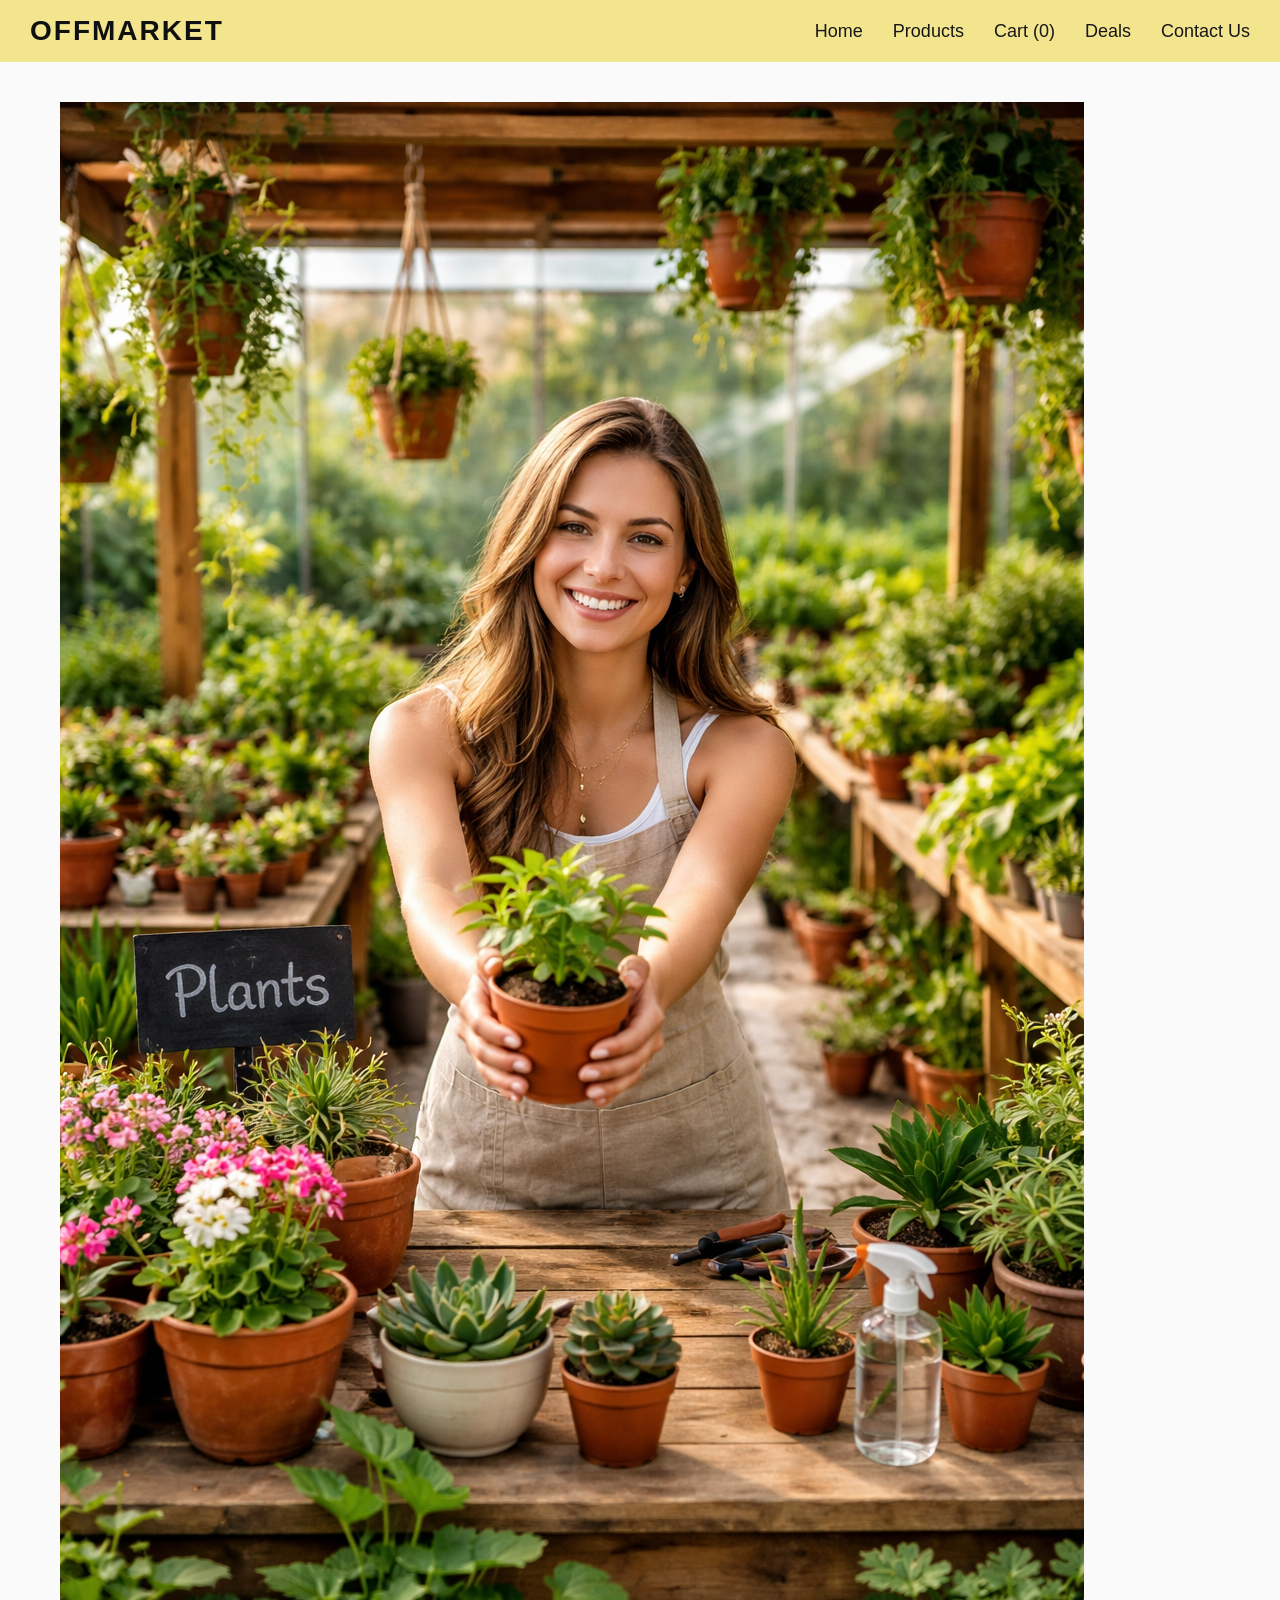
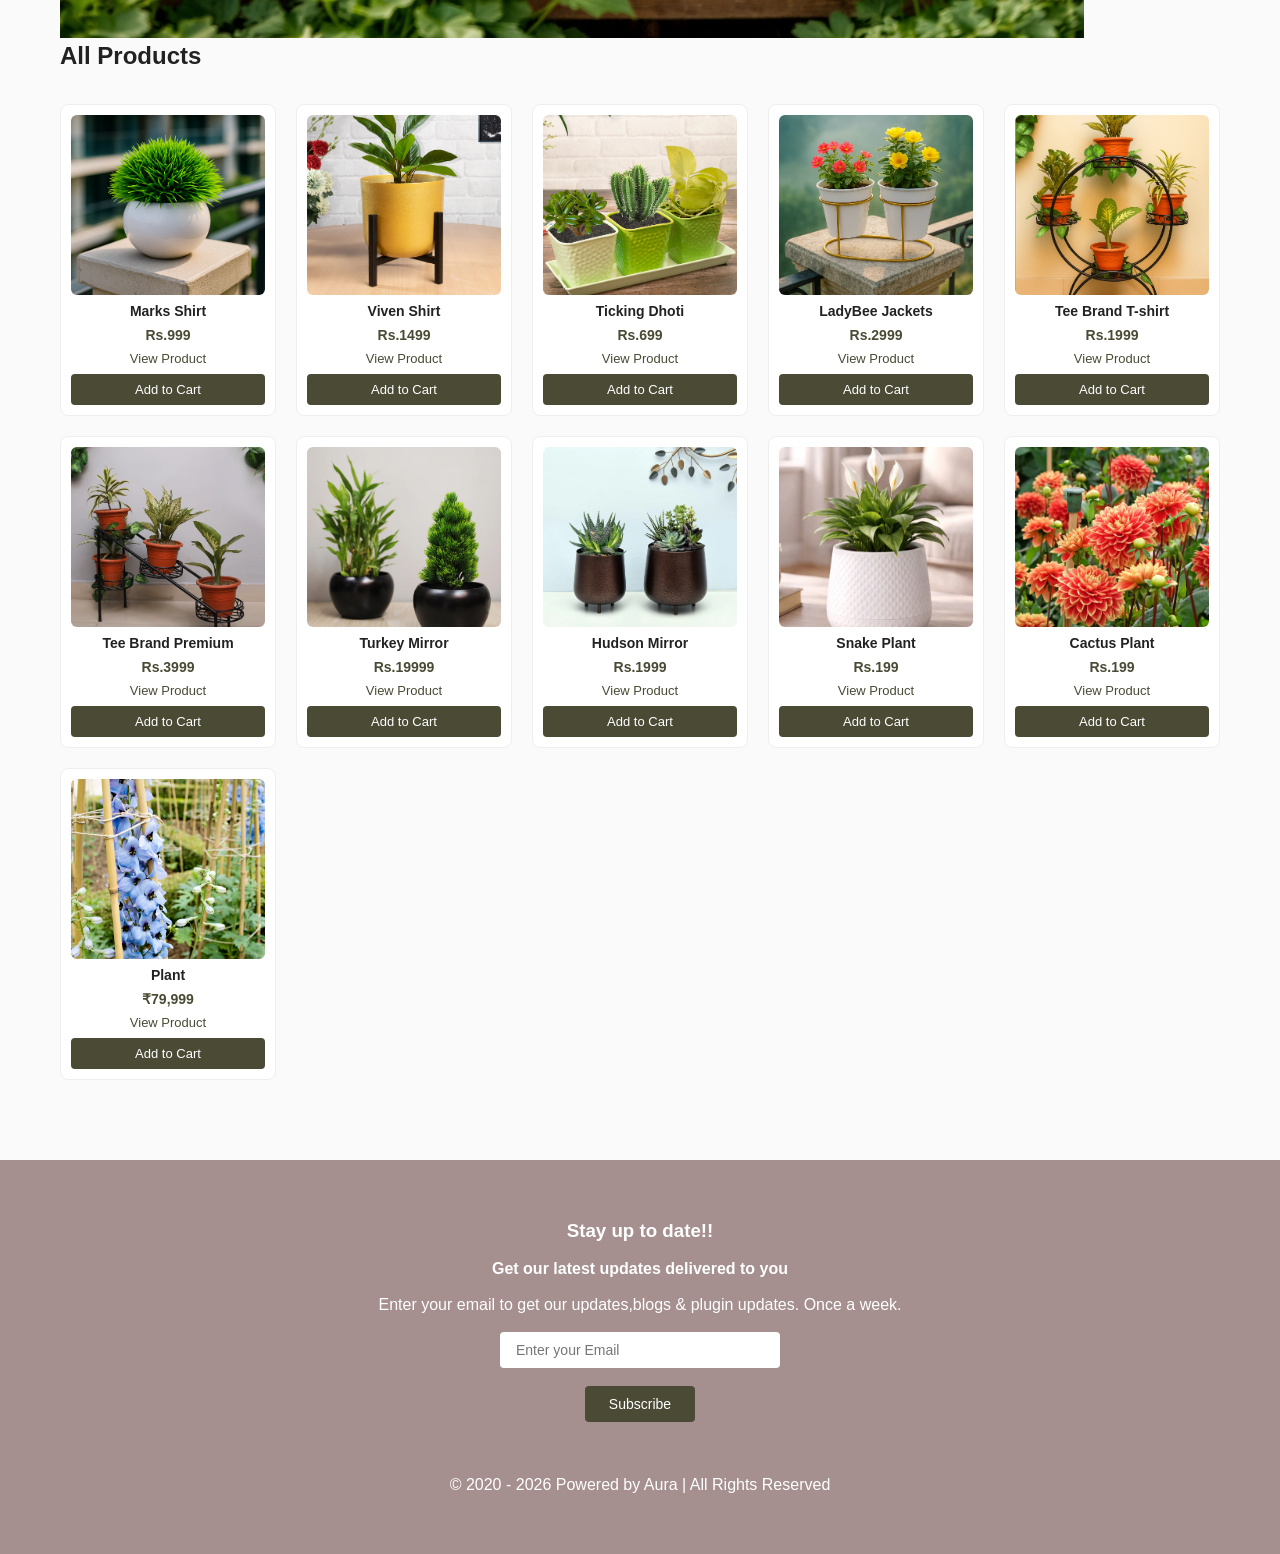
==== Products.html @ dd051c2c "Add files via upload All files uploaded. Index,Product,view-product,cart,deals,contact.html ; style" ====
<!DOCTYPE html>
<html>
<head>
<title>Products - Offmarket</title>
<meta charset="utf-8">
<meta name="viewport" content="width=device-width, initial-scale=1">
<link rel="stylesheet" href="style.css">
</head>

<body>

<header>
    <h1>OFFMARKET</h1>
    <nav>
        <a href="index.html">Home</a>
        <a href="products.html">Products</a>
        <!-- <a href="Shp_cart.html"> Cart </a> --> <a href="Shp_cart.html">Cart <span id="cart-count">(0)</span></a>
        <a href="Deals.html">Deals</a>
        <a href="contact.html">Contact Us</a>
    </nav>
</header>

<main class="latest-products">
    <!-- Image of the items available on the website -->
    <section class="Main-image">
        <img src="Image/Product_page.png" alt="Product Image">
        <!-- <p>Off-Market gets all your Items fast & fresh!!</p>  I NEED THIS IN THE CENTER-->
    </section>
    
    <h2>All Products</h2>

    <div class="product-grid">

        <!-- 1 -->
        <div class="product-card">
            <img src="Image/Products/1.webp">
            <h4>Marks Shirt</h4>
            <p class="price">Rs.999</p>
            <a href="view-product.html?name=Marks Shirt&price=999&img=Image/Products/1.webp">View Product</a>
            <button onclick="addToCart('Marks Shirt','Rs.999')">Add to Cart</button>
        </div>

        <!-- 2 -->
        <div class="product-card">
            <img src="Image/Products/2.webp">
            <h4>Viven Shirt</h4>
            <p class="price">Rs.1499</p>
            <a href="view-product.html?name=Viven Shirt&price=1499&img=Image/Products/2.webp">View Product</a>
            <button onclick="addToCart('Viven Shirt','Rs.1499')">Add to Cart</button>
        </div>

        <!-- 3 -->
        <div class="product-card">
            <img src="Image/Products/3.webp">
            <h4>Ticking Dhoti</h4>
            <p class="price">Rs.699</p>
            <a href="view-product.html?name=Ticking Dhoti&price=699&img=Image/Products/3.webp">View Product</a>
            <button onclick="addToCart('Ticking Dhoti','Rs.699')">Add to Cart</button>
        </div>

        <!-- 4 -->
        <div class="product-card">
            <img src="Image/Products/4.webp">
            <h4>LadyBee Jackets</h4>
            <p class="price">Rs.2999</p>
            <a href="view-product.html?name=LadyBee Jackets&price=2999&img=Image/Products/4.webp">View Product</a>
            <button onclick="addToCart('LadyBee Jackets','Rs.2999')">Add to Cart</button>
        </div>

        <!-- 5 -->
        <div class="product-card">
            <img src="Image/Products/5.webp">
            <h4>Tee Brand T-shirt</h4>
            <p class="price">Rs.1999</p>
            <a href="view-product.html?name=Tee Brand T-shirt&price=1999&img=Image/Products/5.webp">View Product</a>
            <button onclick="addToCart('Tee Brand T-shirt','Rs.1999')">Add to Cart</button>
        </div>

        <!-- 6 -->
        <div class="product-card">
            <img src="Image/Products/6.webp">
            <h4>Tee Brand Premium</h4>
            <p class="price">Rs.3999</p>
            <a href="view-product.html?name=Tee Brand Premium&price=3999&img=Image/Products/6.webp">View Product</a>
            <button onclick="addToCart('Tee Brand Premium','Rs.3999')">Add to Cart</button>
        </div>

        <!-- 7 -->
        <div class="product-card">
            <img src="Image/Products/7.webp">
            <h4>Turkey Mirror</h4>
            <p class="price">Rs.19999</p>
            <a href="view-product.html?name=Turkey Mirror&price=19999&img=Image/Products/7.webp">View Product</a>
            <button onclick="addToCart('Turkey Mirror','Rs.19999')">Add to Cart</button>
        </div>

        <!-- 8 -->
        <div class="product-card">
            <img src="Image/Products/8.webp">
            <h4>Hudson Mirror</h4>
            <p class="price">Rs.1999</p>
            <a href="view-product.html?name=Hudson Mirror&price=1999&img=Image/Products/8.webp">View Product</a>
            <button onclick="addToCart('Hudson Mirror','Rs.1999')">Add to Cart</button>
        </div>

        <!-- 9 -->
        <div class="product-card">
            <img src="Image/Products/9.webp">
            <h4>Snake Plant</h4>
            <p class="price">Rs.199</p>
            <a href="view-product.html?name=Snake Plant&price=199&img=Image/Products/9.webp">View Product</a>
            <button onclick="addToCart('Snake Plant','Rs.199')">Add to Cart</button>
        </div>

        <!-- 10 -->
        <div class="product-card">
            <img src="Image/Products/10.webp">
            <h4>Cactus Plant</h4>
            <p class="price">Rs.199</p>
            <a href="view-product.html?name=Cactus Plant&price=199&img=Image/Products/10.webp">View Product</a>
            <button onclick="addToCart('Cactus Plant','Rs.199')">Add to Cart</button>
        </div>

        <!-- 11 -->
        <div class="product-card">
            <img src="Image/Products/11.webp">
            <h4>Plant</h4>
            <p class="price">₹79,999</p>
            <a href="view-product.html?name=Plant&price=79999&img=Image/Products/11.webp">View Product</a>
            <button onclick="addToCart('Plant','₹79,999')">Add to Cart</button>
        </div>

    </div>
</main>

<footer>
<h3>Stay up to date!!</h3> 
<h4> Get our latest updates delivered to you </h4>
<p> Enter your email to get our updates,blogs & plugin updates. Once a week. </p>
<input type="email" id="email" name="email" placeholder="Enter your Email">
<button onclick="subscribeEmail()">Subscribe</button><br>
<p>&copy; 2020 - 2026 Powered by Aura | All Rights Reserved</p>
</footer>

<!-- YOUR EXISTING JS -->
<script src="script.js"></script>

</body>
</html>
---- style.css ----
/* ============================================================
   OFFMARKET - MASTER STYLESHEET
   Sections:
   1. Global / Reset
   2. Header & Navigation
   3. Footer
   4. Home Page
   5. Products Page
   6. View Product Page
   7. Cart Page
   8. Contact Page
   9. Deals Page
============================================================ */


/* ============================================================
   1. GLOBAL / RESET
   Applied to every page - base styles
============================================================ */

/* Removes default margin and padding from all elements
   and makes sizing consistent */
* {
    margin: 0;
    padding: 0;
    box-sizing: border-box;   /* padding doesn't add to width */
}

/* Base font and background for entire site */
body {
    font-family: Arial, sans-serif;
    background: #fafafa;
    color: #222;
}


/* ============================================================
   2. HEADER & NAVIGATION
   Same header used on all pages
============================================================ */

/* Header bar - logo on left, nav on right */
header {
    display: flex;
    justify-content: space-between;
    align-items: center;
    padding: 15px 30px;
    background: #f2e58e;
    color: rgb(17, 16, 16);
    position: sticky;     /* stays at top when you scroll */
    top: 0;
    z-index: 100;         /* stays above other content */
}

/* Brand name / logo text */
header h1 {
    font-size: 28px;
    font-weight: bold;
    letter-spacing: 2px;
    margin: 0;
}

/* Navigation links container */
nav {
    display: flex;
    gap: 30px;
}

/* Individual navigation links */
nav a {
    text-decoration: none;
    color: rgb(24, 23, 23);
    font-size: 18px;
}

/* Navigation link hover effect */
nav a:hover {
    color: #4a4a35;
    font-weight: bold;
}


/* ============================================================
   3. FOOTER
   Same footer used on all pages
============================================================ */

footer {
    display: flex;
    flex-direction: column;
    align-items: center;
    justify-content: center;
    padding: 60px;
    background: #a58f8f;
    color: white;
    gap: 18px;
    text-align: center;
}

/* Email input inside footer */
footer input[type="email"] {
    padding: 10px 16px;
    border: none;
    border-radius: 4px;
    font-size: 14px;
    width: 280px;
}

/* Subscribe button inside footer */
footer button {
    padding: 10px 24px;
    background: #4a4a35;
    color: white;
    border: none;
    border-radius: 4px;
    font-size: 14px;
    cursor: pointer;
}

footer button:hover {
    background: #333;
}


/* ============================================================
   4. HOME PAGE
   index.html styles
============================================================ */

/* --- Hero / Banner Image Section --- */

/* The section wrapping the main banner image */
.main-image {
    position: relative;   /* needed so banner text can be positioned on top */
}

/* Banner image - full width */
.main-image img {
    width: 100%;
    height: 500px;
    object-fit: cover;    /* fills space without stretching */
    display: block;
}

/* Text overlaid on top of banner image */
.banner-text {
    position: absolute;   /* positioned relative to .main-image */
    top: 50%;
    left: 50%;
    transform: translate(-50%, -50%);  /* perfectly centers the text */
    color: white;
    font-size: 32px;
    font-weight: bold;
    text-align: center;
    text-shadow: 2px 2px 6px rgba(0,0,0,0.5);  /* shadow for readability */
}

/* --- Featured / Latest Products Section --- */

/* Section heading */
.latest-products {
    padding: 40px 60px;
}

.latest-products h2 {
    font-size: 24px;
    margin-bottom: 24px;
}

/* --- Product Grid - 5 columns --- */
/* Used on home page AND view product page */

.product-grid {
    display: grid;
    grid-template-columns: repeat(5, 1fr);  /* 5 equal columns */
    gap: 20px;
    padding: 10px 0;
    margin-bottom: 30px;
}

/* --- Product Card --- */
/* Individual product box used on home page and view product page */

.product-card {
    background: white;
    border: 1px solid #eee;
    border-radius: 8px;
    padding: 10px;
    text-align: center;
    display: flex;
    flex-direction: column;   /* stacks image, name, price, buttons */
    gap: 8px;
}

/* Product image inside card */
.product-card img {
    width: 100%;
    height: 180px;
    object-fit: cover;
    border-radius: 6px;
    display: block;
    cursor: pointer;
}

/* Product name */
.product-card h4 {
    font-size: 14px;
    cursor: pointer;
}

.product-card h4:hover {
    color: #4a4a35;
    text-decoration: underline;
}

/* Product price */
.product-card .price {
    font-size: 14px;
    font-weight: bold;
    color: #4a4a35;
}

/* View product link */
.product-card a {
    text-decoration: none;
    color: #4a4a35;
    font-size: 13px;
}

.product-card a:hover {
    text-decoration: underline;
}

/* Add to cart button on product card */
.product-card button {
    padding: 8px;
    background: #4a4a35;
    color: white;
    border: none;
    border-radius: 4px;
    cursor: pointer;
    font-size: 13px;
}

.product-card button:hover {
    background: #333;
}

/* Qty controls inside product card */
.product-card .qty-controls {
    display: flex;
    align-items: center;
    justify-content: center;
    gap: 10px;
}

.product-card .qty-controls button {
    width: 26px;
    height: 26px;
    background: white;
    border: 1px solid #ccc;
    font-size: 16px;
    cursor: pointer;
    border-radius: 4px;
    padding: 0;
    color: #333;
}

.product-card .qty-controls span {
    font-size: 14px;
    min-width: 20px;
    text-align: center;
}


/* ============================================================
   5. PRODUCTS PAGE
   products.html styles
============================================================ */

/* Outer layout - sidebar + main content side by side */
.products-page {
    display: flex;
    min-height: 80vh;
}

/* --- Left Sidebar - Category List --- */

.category-sidebar {
    width: 200px;
    min-width: 200px;         /* never shrinks */
    border-right: 1px solid #eee;
    padding: 30px 20px;
    position: sticky;         /* stays in place while main scrolls */
    top: 60px;                /* accounts for sticky header height */
    height: fit-content;
}

/* Sidebar heading */
.category-sidebar h3 {
    font-size: 13px;
    letter-spacing: 2px;
    text-transform: uppercase;
    color: #888;
    margin-bottom: 20px;
}

/* Remove default bullet points from list */
.category-sidebar ul {
    list-style: none;
}

/* Each category item */
.category-sidebar ul li {
    margin-bottom: 14px;
}

/* Category link */
.category-sidebar ul li a {
    text-decoration: none;
    color: #333;
    font-size: 15px;
}

.category-sidebar ul li a:hover {
    color: #4a4a35;
    font-weight: bold;
}

/* --- Right Main Area - Product Sections --- */

.products-main {
    flex: 1;
    padding: 30px 40px;
}

/* Each category section */
.products-main section {
    margin-bottom: 50px;
}

/* Category heading e.g. "Clothing", "Decor" */
.products-main h2 {
    font-size: 22px;
    margin-bottom: 20px;
    padding-bottom: 8px;
    border-bottom: 2px solid #eee;
}

/* Subcategory cards grid - Men, Women, Kids etc */
.subcategory-grid {
    display: grid;
    grid-template-columns: repeat(4, 1fr);
    gap: 20px;
}

/* Each subcategory card - image + label */
.subcategory-card {
    text-decoration: none;
    color: #333;
    text-align: center;
}

/* Subcategory image */
.subcategory-card img {
    width: 100%;
    height: 160px;
    object-fit: cover;
    border-radius: 8px;
    transition: transform 0.2s;   /* smooth animation on hover */
}

/* Zoom effect on hover */
.subcategory-card img:hover {
    transform: scale(1.05);
}

/* Subcategory label below image */
.subcategory-card p {
    margin-top: 8px;
    font-size: 15px;
    font-weight: bold;
}


/* ============================================================
   6. VIEW PRODUCT PAGE
   view-product.html styles
============================================================ */

/* --- Product List View --- */

/* Outer padding and centering */
#product-list-view {
    padding: 30px 60px;
    max-width: 1200px;
    margin: 0 auto;
}

/* Back button and page heading */
.view-header {
    margin-bottom: 24px;
}

/* Back arrow link */
.back-link {
    text-decoration: none;
    color: #4a4a35;
    font-size: 14px;
    display: inline-block;
    margin-bottom: 10px;
}

.back-link:hover {
    text-decoration: underline;
}

/* Page title e.g. "Men Clothing" */
#category-title {
    font-size: 26px;
    margin-top: 8px;
}

/* Subtype heading e.g. "Shirts", "Pants" */
.subtype-heading {
    font-size: 18px;
    font-weight: bold;
    margin: 30px 0 14px 0;
    padding-bottom: 6px;
    border-bottom: 1px solid #eee;
    color: #333;
}

/* --- Single Product Detail View --- */

/* Outer padding */
#single-product-view {
    padding: 30px 60px;
    max-width: 1200px;
    margin: 0 auto;
}

/* Image left, details right */
.single-product-container {
    display: flex;
    gap: 60px;
    align-items: flex-start;
    margin-top: 20px;
}

/* Left column - image */
.single-product-image {
    flex: 1;
}

.single-product-image img {
    width: 100%;
    border-radius: 8px;
}

/* Right column - product info */
.single-product-details {
    flex: 1;
    display: flex;
    flex-direction: column;
    gap: 16px;
}

.single-product-details h2 {
    font-size: 28px;
}

/* Price on detail page */
.single-product-details .price {
    font-size: 24px;
    font-weight: bold;
    color: #4a4a35;
}

/* Description text */
.single-product-details p {
    font-size: 15px;
    color: #555;
    line-height: 1.6;   /* increases space between lines for readability */
}

/* Quantity selector - minus, number, plus */
.quantity-selector {
    display: flex;
    align-items: center;
    gap: 12px;
}

.quantity-selector label {
    font-size: 15px;
    font-weight: bold;
}

.quantity-selector button {
    width: 32px;
    height: 32px;
    border: 1px solid #ccc;
    background: white;
    font-size: 18px;
    cursor: pointer;
    border-radius: 4px;
}

.quantity-selector span {
    font-size: 16px;
    min-width: 28px;
    text-align: center;
}

/* Add to cart button on detail page */
.add-cart-btn {
    padding: 14px 30px;
    background: #4a4a35;
    color: white;
    border: none;
    font-size: 16px;
    cursor: pointer;
    border-radius: 4px;
    letter-spacing: 1px;
    width: fit-content;
}

.add-cart-btn:hover {
    background: #333;
}


/* ============================================================
   7. CART PAGE
   cart.html styles
============================================================ */

/* Outer container */
.cart-page {
    padding: 40px 60px;
    max-width: 1200px;
    margin: 0 auto;
}

.cart-page h2 {
    font-size: 28px;
    margin-bottom: 30px;
}

/* Cart item count in heading */
.cart-count {
    color: #888;
    font-size: 22px;
}

/* --- Cart Table --- */

/* Full width table */
.cart-table {
    width: 100%;
    border-collapse: collapse;   /* removes gaps between cells */
    margin-bottom: 30px;
}

/* Table header row */
.cart-table thead tr {
    border-bottom: 2px solid #333;
}

/* Header cells */
.cart-table th {
    text-align: left;
    padding: 12px 16px;
    font-size: 15px;
    font-weight: bold;
    text-transform: uppercase;
    letter-spacing: 1px;
}

/* Table body rows */
.cart-table tbody tr {
    border-bottom: 1px solid #eee;
}

/* Table data cells */
.cart-table td {
    padding: 16px;
    font-size: 15px;
    vertical-align: middle;   /* centers content vertically */
}

/* Product name cell */
.product-cell {
    display: flex;
    align-items: center;
    gap: 16px;
}

/* Product image in cart row */
.product-cell img {
    width: 80px;
    height: 80px;
    object-fit: cover;
    border-radius: 6px;
}

.product-cell h4 {
    font-size: 15px;
}

/* Qty controls inside cart table */
.qty-controls {
    display: flex;
    align-items: center;
    gap: 10px;
}

.qty-controls button {
    width: 28px;
    height: 28px;
    border: 1px solid #ccc;
    background: white;
    font-size: 16px;
    cursor: pointer;
    border-radius: 4px;
}

.qty-controls span {
    font-size: 15px;
    min-width: 24px;
    text-align: center;
}

/* Remove item button */
.remove-btn {
    background: none;
    border: none;
    color: #e74c3c;
    font-size: 18px;
    cursor: pointer;
    margin-left: 10px;
}

/* Empty cart message */
.empty-cart {
    text-align: center;
    padding: 40px;
    color: #888;
}

.empty-cart a {
    color: #4a4a35;
    text-decoration: underline;
}

/* --- Order Summary Box --- */

/* Sits at bottom right */
.cart-summary {
    width: 380px;
    margin-left: auto;        /* pushes to right */
    background: #f9f9f9;
    padding: 30px;
    border-radius: 8px;
}

.cart-summary h3 {
    margin-bottom: 24px;
    font-size: 20px;
}

/* Each row - label left, value right */
.summary-row {
    display: flex;
    justify-content: space-between;
    padding: 10px 0;
    font-size: 15px;
    border-bottom: 1px solid #eee;
}

/* Grand total row - bold and larger */
.summary-row.grand {
    font-size: 18px;
    font-weight: bold;
    border-bottom: none;
    margin-top: 6px;
}

/* Divider line */
hr {
    border: none;
    border-top: 1px solid #ddd;
    margin: 16px 0;
}

/* Coupon input + apply button side by side */
.coupon-row {
    display: flex;
    gap: 10px;
    margin: 20px 0;
}

.coupon-row input {
    flex: 1;
    padding: 10px;
    border: 1px solid #ccc;
    border-radius: 4px;
    font-size: 14px;
}

.coupon-row button {
    padding: 10px 18px;
    background: #4a4a35;
    color: white;
    border: none;
    border-radius: 4px;
    cursor: pointer;
    font-size: 14px;
}

/* Checkout button */
.checkout-btn {
    width: 100%;
    padding: 14px;
    background: #4a4a35;
    color: white;
    border: none;
    font-size: 16px;
    letter-spacing: 2px;
    cursor: pointer;
    border-radius: 4px;
    margin-top: 10px;
}

.checkout-btn:hover {
    background: #333;
}


/* ============================================================
   8. CONTACT PAGE
   contact.html styles
============================================================ */

/* Outer layout - two columns side by side */
.contact-container {
    display: flex;
    flex-direction: row;
    gap: 80px;
    padding: 80px 60px;
    max-width: 1100px;
    margin: 0 auto;
}

/* --- Left Column - Contact Info --- */

.contact-info {
    flex: 1;
    display: flex;
    flex-direction: column;
    gap: 30px;
}

/* Small uppercase label - "CONTACT US" */
.contact-label {
    font-size: 12px;
    letter-spacing: 3px;
    text-transform: uppercase;
    color: #888;
}

/* Big heading */
.contact-info h2 {
    font-size: 42px;
}

/* Each info block - icon + text side by side */
.info-item {
    display: flex;
    align-items: flex-start;
    gap: 16px;
}

/* Icon */
.icon {
    font-size: 22px;
    margin-top: 2px;
}

/* Label inside info item e.g. "CONTACT", "LOCATION" */
.info-item h4 {
    margin: 0 0 4px 0;
    font-size: 13px;
    letter-spacing: 2px;
}

/* Text inside info item */
.info-item p {
    font-size: 14px;
    color: #555;
}

/* --- Right Column - Contact Form --- */

.contact-form {
    flex: 1;
    display: flex;
    flex-direction: column;
    gap: 16px;
    justify-content: center;
}

/* Each input group */
.form-group {
    display: flex;
    flex-direction: column;
    gap: 6px;
}

/* Input and textarea - underline style */
.form-group input,
.form-group textarea {
    width: 100%;
    border: none;
    border-bottom: 1px solid #aaa;
    padding: 10px 0;
    font-size: 14px;
    outline: none;
    background: transparent;
}

/* Send button */
.contact-form button {
    padding: 16px;
    background: #4a4a35;
    color: white;
    border: none;
    font-size: 14px;
    letter-spacing: 3px;
    cursor: pointer;
    width: 100%;
    border-radius: 4px;
}

.contact-form button:hover {
    background: #333;
}


/* ============================================================
   9. DEALS PAGE
   deals.html styles
============================================================ */

/* Outer container */
.deals-page {
    padding: 40px 60px;
    max-width: 1200px;
    margin: 0 auto;
}

.deals-page h2 {
    font-size: 28px;
    margin-bottom: 30px;
}

/* Main deals banner */
.deals-banner {
    background: #4a4a35;
    color: white;
    padding: 40px;
    border-radius: 8px;
    text-align: center;
    margin-bottom: 40px;
}

.deals-banner h3 {
    font-size: 32px;
    margin-bottom: 10px;
}

.deals-banner p {
    font-size: 16px;
    margin-bottom: 20px;
    opacity: 0.9;
}

/* Coupon code display */
.deals-banner .coupon-code {
    display: inline-block;
    background: #f2e58e;
    color: #333;
    padding: 10px 24px;
    border-radius: 4px;
    font-size: 20px;
    font-weight: bold;
    letter-spacing: 4px;
}

/* Individual deal cards grid */
.deals-grid {
    display: grid;
    grid-template-columns: repeat(3, 1fr);
    gap: 24px;
}

/* Each deal card */
.deal-card {
    background: white;
    border: 1px solid #eee;
    border-radius: 8px;
    padding: 24px;
    text-align: center;
}

.deal-card h4 {
    font-size: 18px;
    margin-bottom: 10px;
}

.deal-card p {
    color: #555;
    font-size: 14px;
    margin-bottom: 16px;
}

/* Discount badge */
.discount-badge {
    display: inline-block;
    background: #e74c3c;
    color: white;
    padding: 6px 14px;
    border-radius: 20px;
    font-size: 14px;
    font-weight: bold;
}

#toast {
    position: fixed;
    bottom: 30px;
    right: 30px;
    background: #4a4a35;
    color: white;
    padding: 14px 20px;
    border-radius: 6px;
    font-size: 14px;
    opacity: 0;
    transform: translateY(20px);
    transition: all 0.3s ease;
    z-index: 999;
}
#toast.show {
    opacity: 1;
    transform: translateY(0);
}
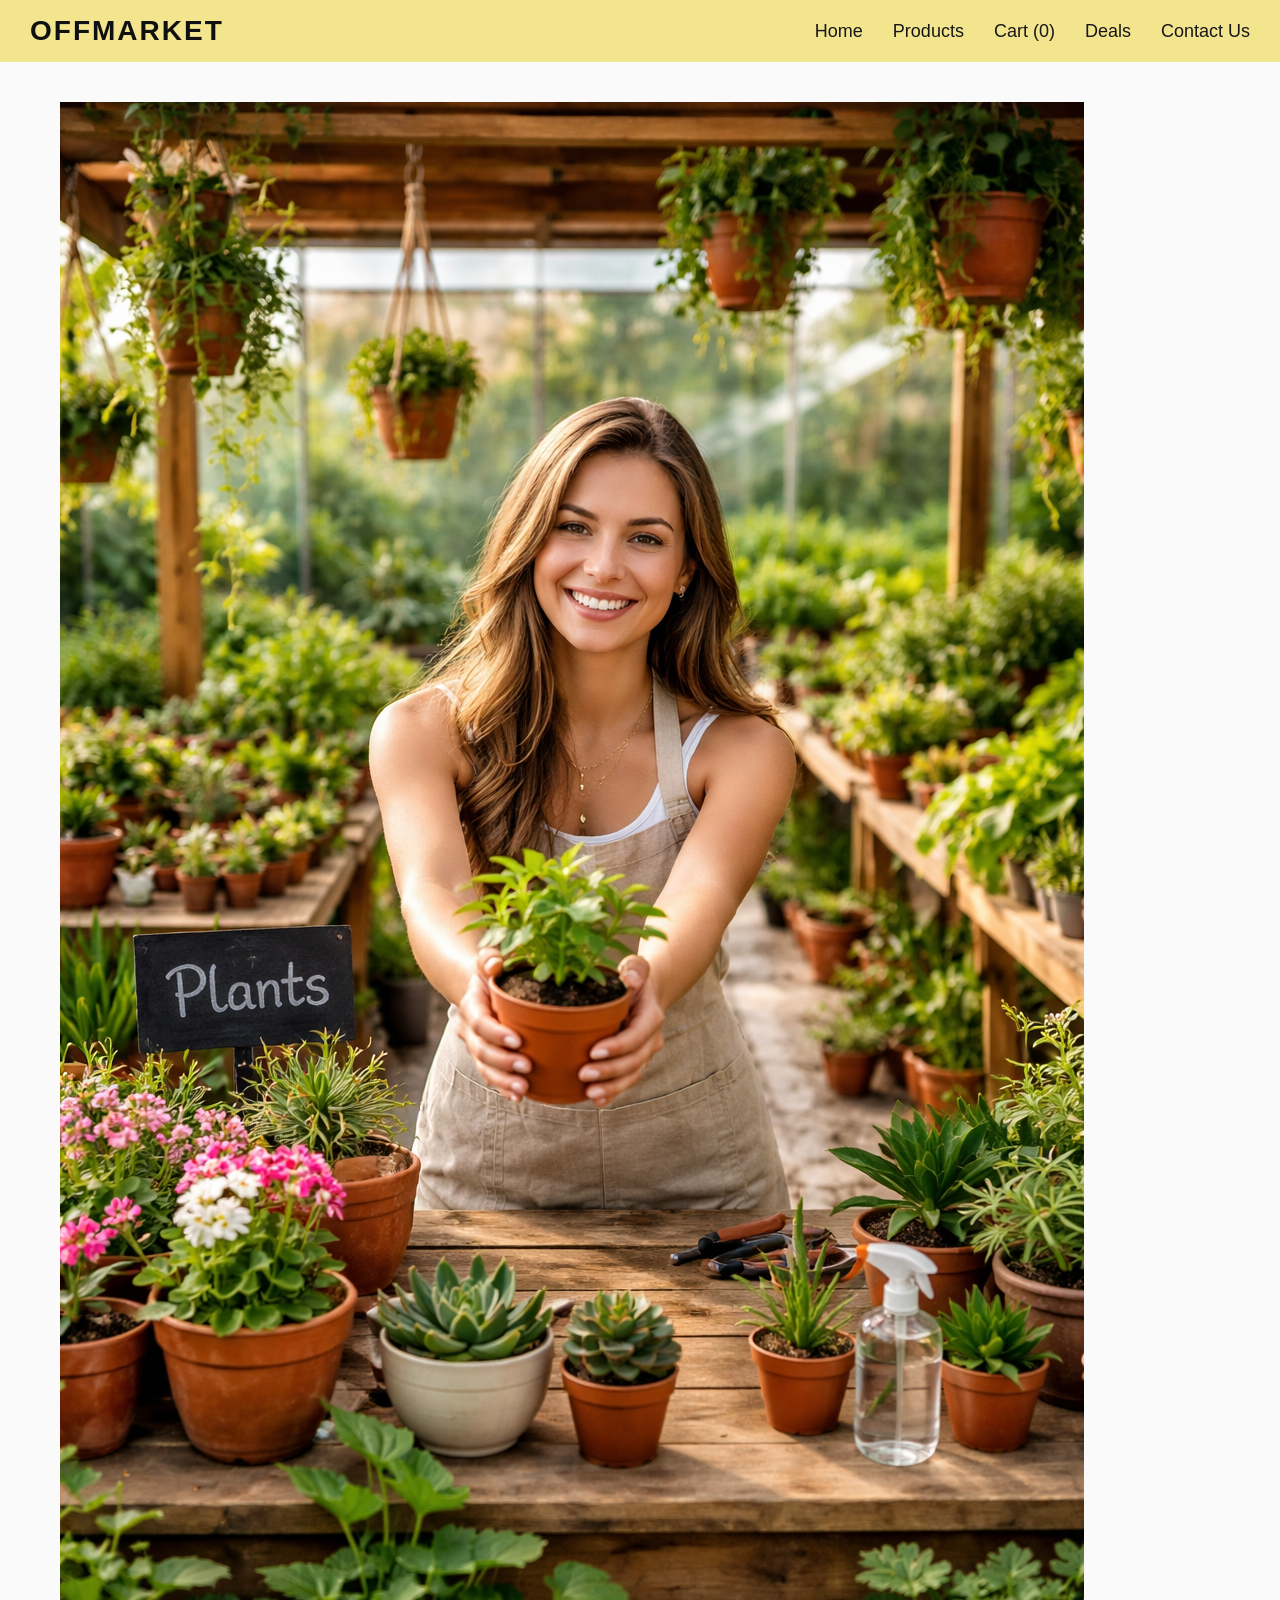
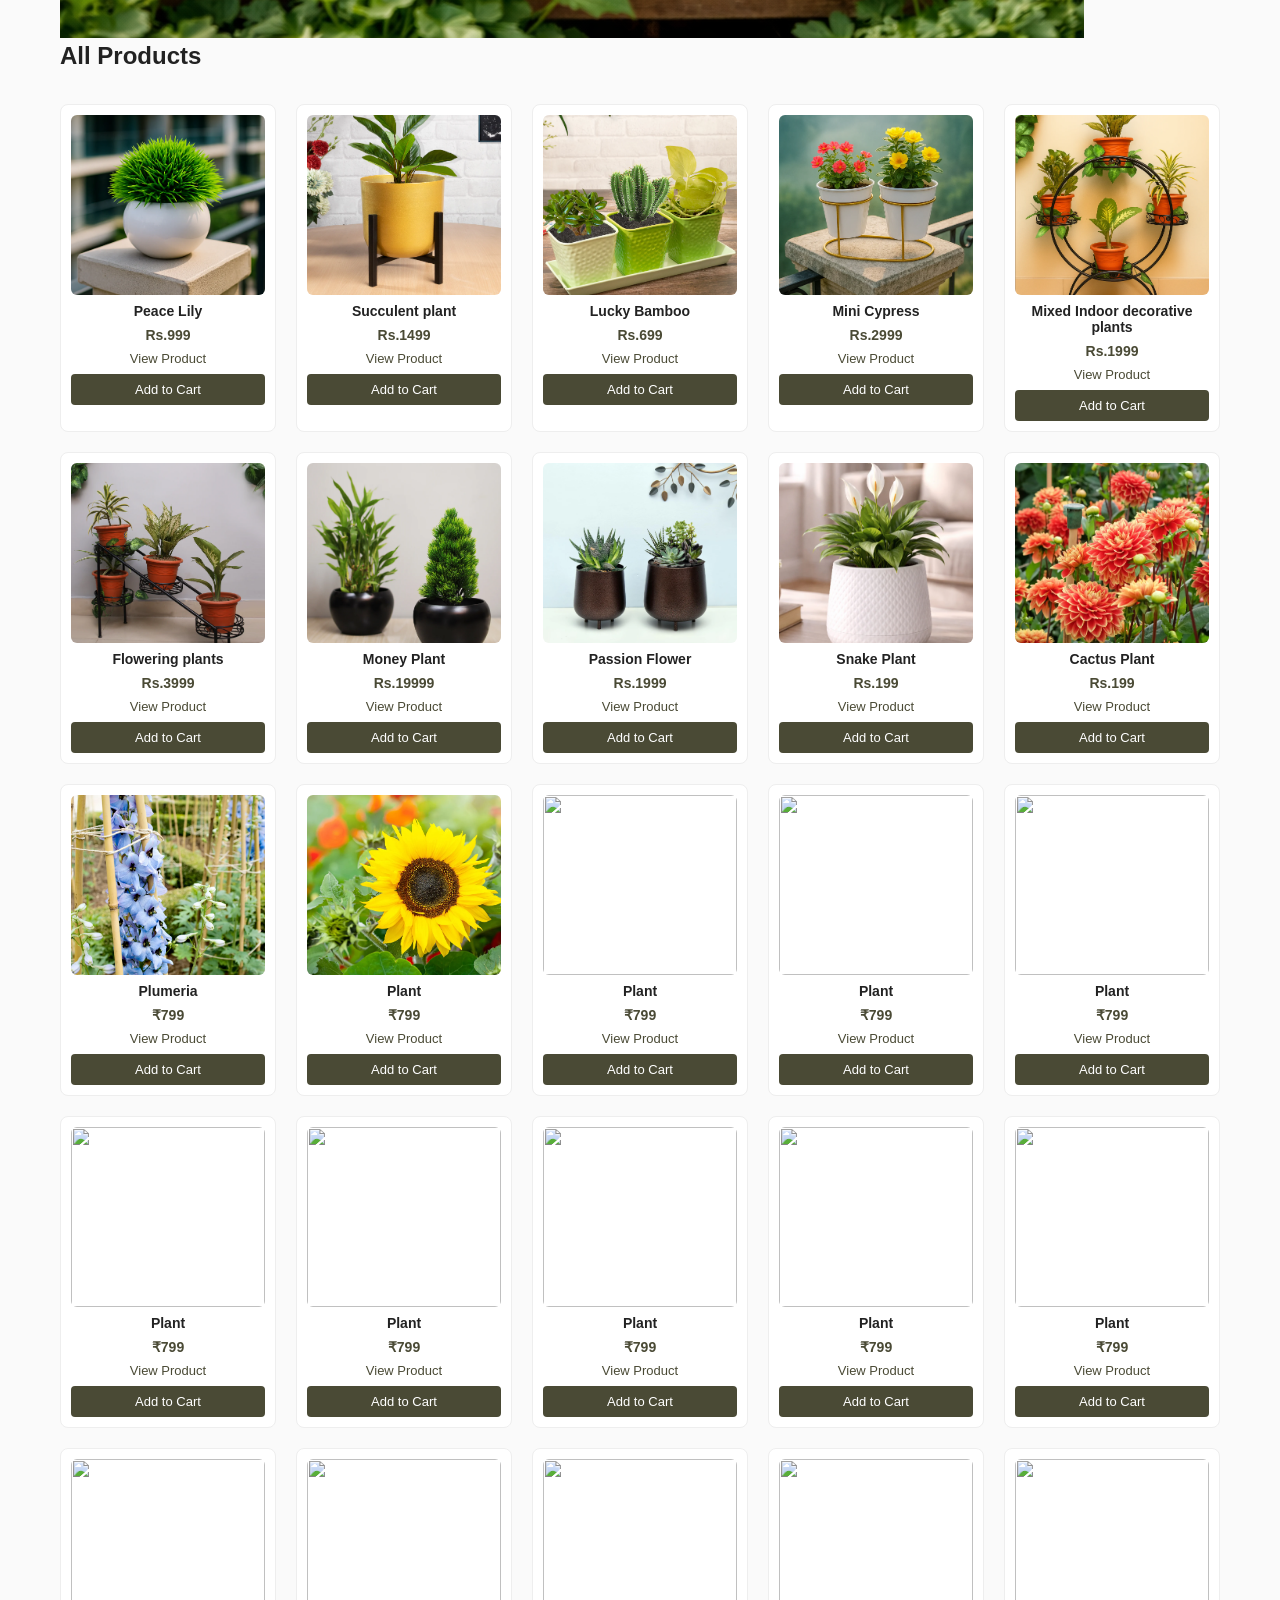
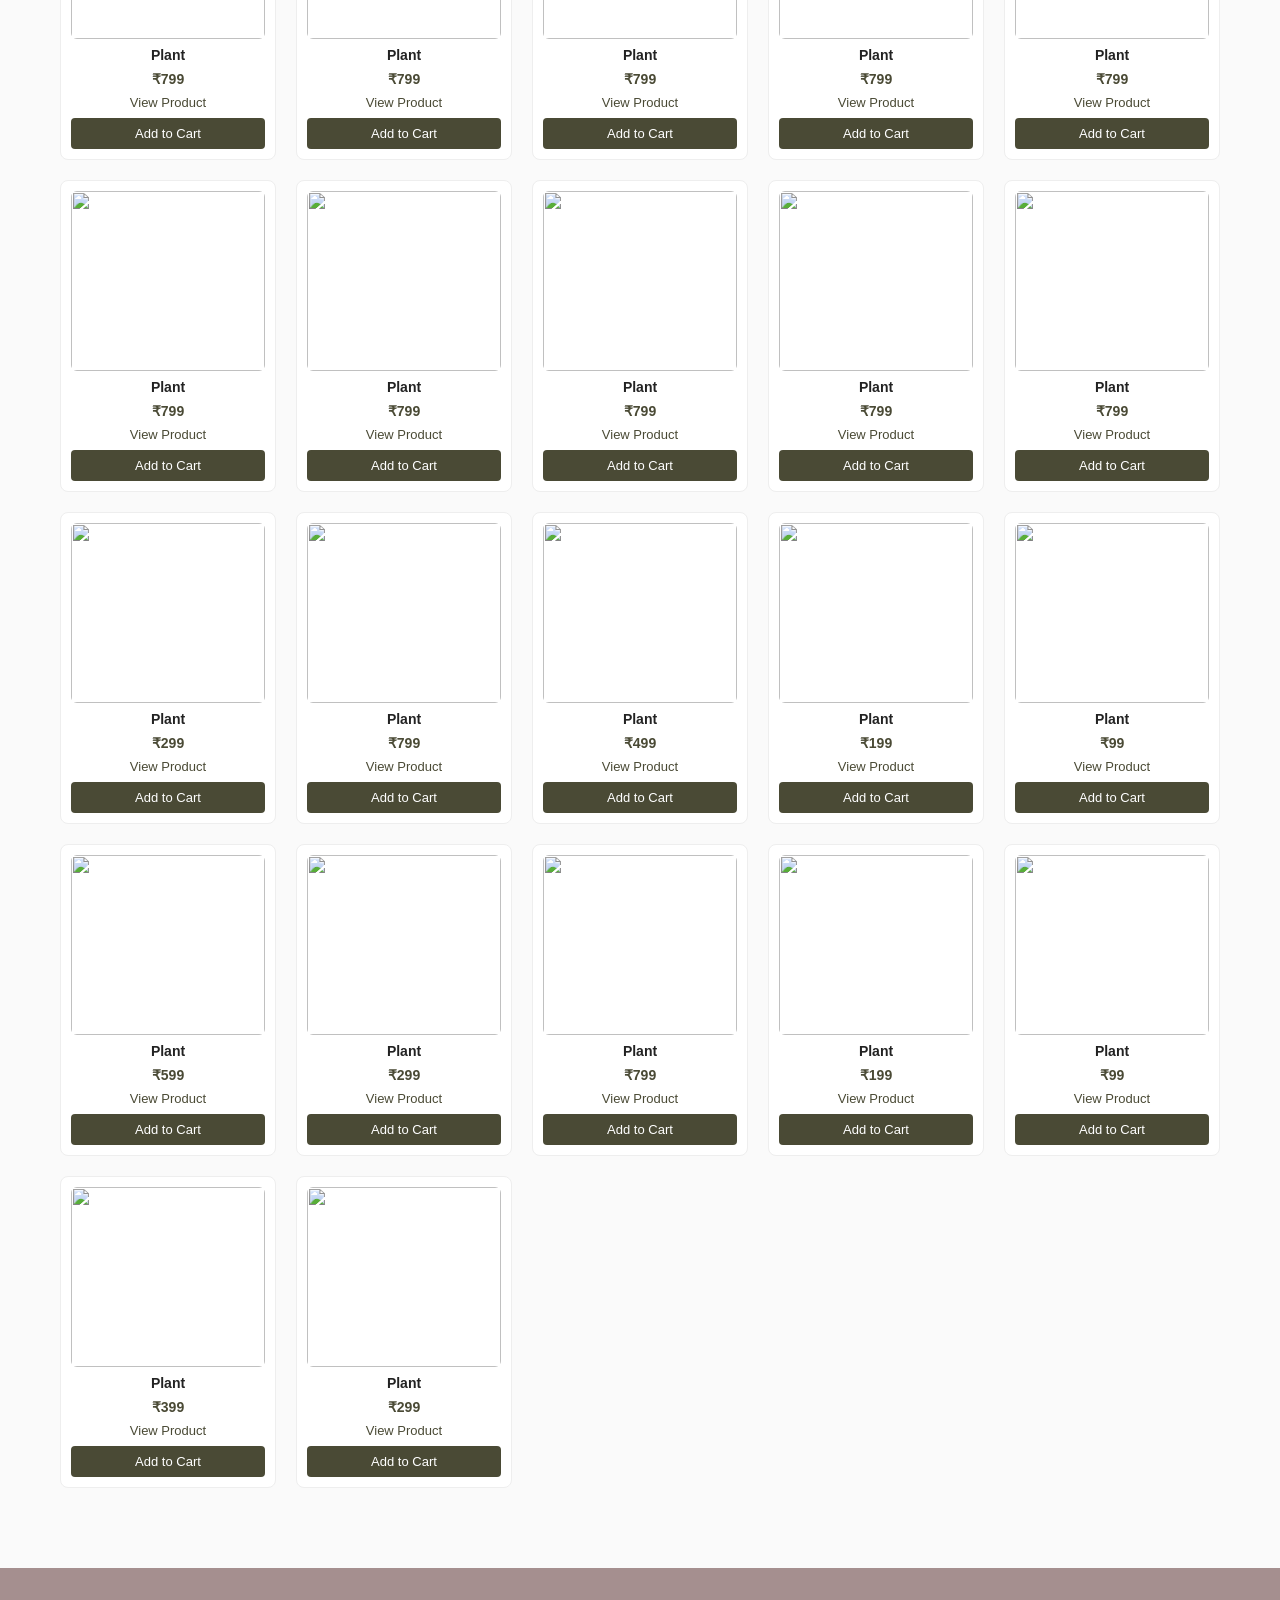
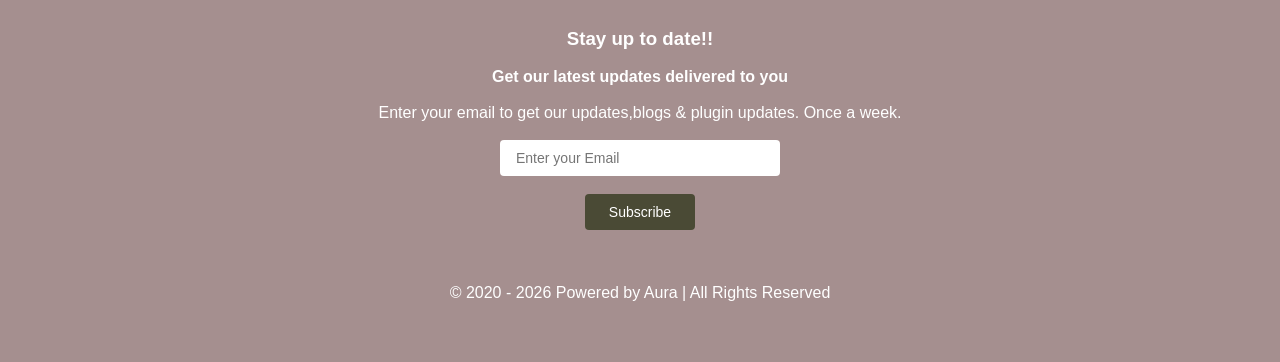
==== commit ea058de7: "Update product listings and images in Products.html Some of the product item links has been updated " ====
--- a/Products.html
+++ b/Products.html
@@ -34,34 +34,34 @@
         <!-- 1 -->
         <div class="product-card">
             <img src="Image/Products/1.webp">
-            <h4>Marks Shirt</h4>
+            <h4>Peace Lily</h4>
             <p class="price">Rs.999</p>
-            <a href="view-product.html?name=Marks Shirt&price=999&img=Image/Products/1.webp">View Product</a>
-            <button onclick="addToCart('Marks Shirt','Rs.999')">Add to Cart</button>
+            <a href="view-product.html?name=Peace Lily&price=999&img=Image/Products/1.webp">View Product</a>
+            <button onclick="addToCart('Peace Lily','Rs.999')">Add to Cart</button>
         </div>
 
         <!-- 2 -->
         <div class="product-card">
             <img src="Image/Products/2.webp">
-            <h4>Viven Shirt</h4>
+            <h4>Succulent plant</h4>
             <p class="price">Rs.1499</p>
-            <a href="view-product.html?name=Viven Shirt&price=1499&img=Image/Products/2.webp">View Product</a>
-            <button onclick="addToCart('Viven Shirt','Rs.1499')">Add to Cart</button>
+            <a href="view-product.html?name=Succulent plant&price=1499&img=Image/Products/2.webp">View Product</a>
+            <button onclick="addToCart('Succulent plant','Rs.1499')">Add to Cart</button>
         </div>
 
         <!-- 3 -->
         <div class="product-card">
             <img src="Image/Products/3.webp">
-            <h4>Ticking Dhoti</h4>
+            <h4>Lucky Bamboo</h4>
             <p class="price">Rs.699</p>
-            <a href="view-product.html?name=Ticking Dhoti&price=699&img=Image/Products/3.webp">View Product</a>
-            <button onclick="addToCart('Ticking Dhoti','Rs.699')">Add to Cart</button>
+            <a href="view-product.html?name=Lucky Bamboo&price=699&img=Image/Products/3.webp">View Product</a>
+            <button onclick="addToCart('Lucky Bamboo','Rs.699')">Add to Cart</button>
         </div>
 
         <!-- 4 -->
         <div class="product-card">
             <img src="Image/Products/4.webp">
-            <h4>LadyBee Jackets</h4>
+            <h4>Mini Cypress</h4>
             <p class="price">Rs.2999</p>
             <a href="view-product.html?name=LadyBee Jackets&price=2999&img=Image/Products/4.webp">View Product</a>
             <button onclick="addToCart('LadyBee Jackets','Rs.2999')">Add to Cart</button>
@@ -70,37 +70,37 @@
         <!-- 5 -->
         <div class="product-card">
             <img src="Image/Products/5.webp">
-            <h4>Tee Brand T-shirt</h4>
+            <h4>Mixed Indoor decorative plants</h4>
             <p class="price">Rs.1999</p>
-            <a href="view-product.html?name=Tee Brand T-shirt&price=1999&img=Image/Products/5.webp">View Product</a>
-            <button onclick="addToCart('Tee Brand T-shirt','Rs.1999')">Add to Cart</button>
+            <a href="view-product.html?name=Mixed Indoor decorative plants&price=1999&img=Image/Products/5.webp">View Product</a>
+            <button onclick="addToCart('Mixed Indoor decorative plants','Rs.1999')">Add to Cart</button>
         </div>
 
         <!-- 6 -->
         <div class="product-card">
             <img src="Image/Products/6.webp">
-            <h4>Tee Brand Premium</h4>
+            <h4>Flowering plants</h4>
             <p class="price">Rs.3999</p>
-            <a href="view-product.html?name=Tee Brand Premium&price=3999&img=Image/Products/6.webp">View Product</a>
-            <button onclick="addToCart('Tee Brand Premium','Rs.3999')">Add to Cart</button>
+            <a href="view-product.html?name=Flowering plants&price=3999&img=Image/Products/6.webp">View Product</a>
+            <button onclick="addToCart('Flowering plants','Rs.3999')">Add to Cart</button>
         </div>
 
         <!-- 7 -->
         <div class="product-card">
             <img src="Image/Products/7.webp">
-            <h4>Turkey Mirror</h4>
+            <h4>Money Plant</h4>
             <p class="price">Rs.19999</p>
-            <a href="view-product.html?name=Turkey Mirror&price=19999&img=Image/Products/7.webp">View Product</a>
-            <button onclick="addToCart('Turkey Mirror','Rs.19999')">Add to Cart</button>
+            <a href="view-product.html?name=Money Plant&price=19999&img=Image/Products/7.webp">View Product</a>
+            <button onclick="addToCart('Money Plant','Rs.19999')">Add to Cart</button>
         </div>
 
         <!-- 8 -->
         <div class="product-card">
             <img src="Image/Products/8.webp">
-            <h4>Hudson Mirror</h4>
+            <h4>Passion Flower</h4>
             <p class="price">Rs.1999</p>
-            <a href="view-product.html?name=Hudson Mirror&price=1999&img=Image/Products/8.webp">View Product</a>
-            <button onclick="addToCart('Hudson Mirror','Rs.1999')">Add to Cart</button>
+            <a href="view-product.html?name=Passion Flower&price=1999&img=Image/Products/8.webp">View Product</a>
+            <button onclick="addToCart('Passion Flower','Rs.1999')">Add to Cart</button>
         </div>
 
         <!-- 9 -->
@@ -124,10 +124,289 @@
         <!-- 11 -->
         <div class="product-card">
             <img src="Image/Products/11.webp">
-            <h4>Plant</h4>
-            <p class="price">₹79,999</p>
-            <a href="view-product.html?name=Plant&price=79999&img=Image/Products/11.webp">View Product</a>
-            <button onclick="addToCart('Plant','₹79,999')">Add to Cart</button>
+            <h4>Plumeria</h4>
+            <p class="price">₹799</p>
+            <a href="view-product.html?name=Plumeria&price=799&img=Image/Products/11.webp">View Product</a>
+            <button onclick="addToCart('Plumeria','₹799')">Add to Cart</button>
+        </div>
+
+        <!-- 12 -->
+        <div class="product-card">
+            <img src="Image/Products/12.webp">
+            <h4>Plant</h4>
+            <p class="price">₹799</p>
+            <a href="view-product.html?name=Plant&price=799&img=Image/Products/12.webp">View Product</a>
+            <button onclick="addToCart('Plant','₹799')">Add to Cart</button>
+        </div>
+
+        <!-- 13 -->
+        <div class="product-card">
+            <img src="Image/Products/13.webp">
+            <h4>Plant</h4>
+            <p class="price">₹799</p>
+            <a href="view-product.html?name=Plant&price=799&img=Image/Products/13.webp">View Product</a>
+            <button onclick="addToCart('Plant','₹799')">Add to Cart</button>
+        </div>
+
+        <!-- 14 -->
+        <div class="product-card">
+            <img src="Image/Products/14.webp">
+            <h4>Plant</h4>
+            <p class="price">₹799</p>
+            <a href="view-product.html?name=Plant&price=799&img=Image/Products/14.webp">View Product</a>
+            <button onclick="addToCart('Plant','₹799')">Add to Cart</button>
+        </div>
+
+        <!-- 15 -->
+        <div class="product-card">
+            <img src="Image/Products/15.webp">
+            <h4>Plant</h4>
+            <p class="price">₹799</p>
+            <a href="view-product.html?name=Plant&price=799&img=Image/Products/15.webp">View Product</a>
+            <button onclick="addToCart('Plant','₹799')">Add to Cart</button>
+        </div>
+
+        <!-- 16 -->
+        <div class="product-card">
+            <img src="Image/Products/16.webp">
+            <h4>Plant</h4>
+            <p class="price">₹799</p>
+            <a href="view-product.html?name=Plant&price=799&img=Image/Products/16.webp">View Product</a>
+            <button onclick="addToCart('Plant','₹799')">Add to Cart</button>
+        </div>
+
+        <!-- 17 -->
+        <div class="product-card">
+            <img src="Image/Products/17.webp">
+            <h4>Plant</h4>
+            <p class="price">₹799</p>
+            <a href="view-product.html?name=Plant&price=799&img=Image/Products/17.webp">View Product</a>
+            <button onclick="addToCart('Plant','₹799')">Add to Cart</button>
+        </div>
+
+        <!-- 18 -->
+        <div class="product-card">
+            <img src="Image/Products/18.webp">
+            <h4>Plant</h4>
+            <p class="price">₹799</p>
+            <a href="view-product.html?name=Plant&price=799&img=Image/Products/18.webp">View Product</a>
+            <button onclick="addToCart('Plant','₹799')">Add to Cart</button>
+        </div>
+
+        <!-- 19 -->
+        <div class="product-card">
+            <img src="Image/Products/19.webp">
+            <h4>Plant</h4>
+            <p class="price">₹799</p>
+            <a href="view-product.html?name=Plant&price=799&img=Image/Products/19.webp">View Product</a>
+            <button onclick="addToCart('Plant','₹799')">Add to Cart</button>
+        </div>
+
+        <!-- 20 -->
+        <div class="product-card">
+            <img src="Image/Products/20.webp">
+            <h4>Plant</h4>
+            <p class="price">₹799</p>
+            <a href="view-product.html?name=Plant&price=799&img=Image/Products/20.webp">View Product</a>
+            <button onclick="addToCart('Plant','₹799')">Add to Cart</button>
+        </div>
+
+        <!-- 21 -->
+        <div class="product-card">
+            <img src="Image/Products/21.webp">
+            <h4>Plant</h4>
+            <p class="price">₹799</p>
+            <a href="view-product.html?name=Plant&price=799&img=Image/Products/21.webp">View Product</a>
+            <button onclick="addToCart('Plant','₹799')">Add to Cart</button>
+        </div>
+
+        <!-- 22 -->
+        <div class="product-card">
+            <img src="Image/Products/22.avif">
+            <h4>Plant</h4>
+            <p class="price">₹799</p>
+            <a href="view-product.html?name=Plant&price=799&img=Image/Products/22.avif">View Product</a>
+            <button onclick="addToCart('Plant','₹799')">Add to Cart</button>
+        </div>
+
+        <!-- 23 -->
+        <div class="product-card">
+            <img src="Image/Products/23.avif">
+            <h4>Plant</h4>
+            <p class="price">₹799</p>
+            <a href="view-product.html?name=Plant&price=799&img=Image/Products/23.avif">View Product</a>
+            <button onclick="addToCart('Plant','₹799')">Add to Cart</button>
+        </div>
+
+        <!-- 24 -->
+        <div class="product-card">
+            <img src="Image/Products/24.avif">
+            <h4>Plant</h4>
+            <p class="price">₹799</p>
+            <a href="view-product.html?name=Plant&price=799&img=Image/Products/24.avif">View Product</a>
+            <button onclick="addToCart('Plant','₹799')">Add to Cart</button>
+        </div>
+
+        <!-- 25 -->
+        <div class="product-card">
+            <img src="Image/Products/25.avif">
+            <h4>Plant</h4>
+            <p class="price">₹799</p>
+            <a href="view-product.html?name=Plant&price=799&img=Image/Products/25.avif">View Product</a>
+            <button onclick="addToCart('Plant','₹799')">Add to Cart</button>
+        </div>
+
+        <!-- 26 -->
+        <div class="product-card">
+            <img src="Image/Products/26.avif">
+            <h4>Plant</h4>
+            <p class="price">₹799</p>
+            <a href="view-product.html?name=Plant&price=799&img=Image/Products/26.avif">View Product</a>
+            <button onclick="addToCart('Plant','₹799')">Add to Cart</button>
+        </div>
+
+        <!-- 27 -->
+        <div class="product-card">
+            <img src="Image/Products/27.avif">
+            <h4>Plant</h4>
+            <p class="price">₹799</p>
+            <a href="view-product.html?name=Plant&price=799&img=Image/Products/27.avif">View Product</a>
+            <button onclick="addToCart('Plant','₹799')">Add to Cart</button>
+        </div>
+
+        <!-- 28 -->
+        <div class="product-card">
+            <img src="Image/Products/28.webp">
+            <h4>Plant</h4>
+            <p class="price">₹799</p>
+            <a href="view-product.html?name=Plant&price=799&img=Image/Products/28.webp">View Product</a>
+            <button onclick="addToCart('Plant','₹799')">Add to Cart</button>
+        </div>
+
+        <!-- 29 -->
+        <div class="product-card">
+            <img src="Image/Products/29.avif">
+            <h4>Plant</h4>
+            <p class="price">₹799</p>
+            <a href="view-product.html?name=Plant&price=799&img=Image/Products/29.avif">View Product</a>
+            <button onclick="addToCart('Plant','₹799')">Add to Cart</button>
+        </div>
+
+        <!-- 30 -->
+        <div class="product-card">
+            <img src="Image/Products/30.webp">
+            <h4>Plant</h4>
+            <p class="price">₹799</p>
+            <a href="view-product.html?name=Plant&price=799&img=Image/Products/30.webp">View Product</a>
+            <button onclick="addToCart('Plant','₹799')">Add to Cart</button>
+        </div>
+
+        <!-- 31 -->
+        <div class="product-card">
+            <img src="Image/Products/31.webp">
+            <h4>Plant</h4>
+            <p class="price">₹299</p>
+            <a href="view-product.html?name=Plant&price=299&img=Image/Products/31.webp">View Product</a>
+            <button onclick="addToCart('Plant','₹299')">Add to Cart</button>
+        </div>
+
+        <!-- 32 -->
+        <div class="product-card">
+            <img src="Image/Products/32.webp">
+            <h4>Plant</h4>
+            <p class="price">₹799</p>
+            <a href="view-product.html?name=Plant&price=799&img=Image/Products/32.webp">View Product</a>
+            <button onclick="addToCart('Plant','₹799')">Add to Cart</button>
+        </div>
+
+        <!-- 33 -->
+        <div class="product-card">
+            <img src="Image/Products/33.webp">
+            <h4>Plant</h4>
+            <p class="price">₹499</p>
+            <a href="view-product.html?name=Plant&price=499&img=Image/Products/33.webp">View Product</a>
+            <button onclick="addToCart('Plant','₹499')">Add to Cart</button>
+        </div>
+
+        <!-- 34 -->
+        <div class="product-card">
+            <img src="Image/Products/34.webp">
+            <h4>Plant</h4>
+            <p class="price">₹199</p>
+            <a href="view-product.html?name=Plant&price=199&img=Image/Products/34.webp">View Product</a>
+            <button onclick="addToCart('Plant','₹199')">Add to Cart</button>
+        </div>
+
+        <!-- 35 -->
+        <div class="product-card">
+            <img src="Image/Products/35.webp">
+            <h4>Plant</h4>
+            <p class="price">₹99</p>
+            <a href="view-product.html?name=Plant&price=99&img=Image/Products/35.webp">View Product</a>
+            <button onclick="addToCart('Plant','₹99')">Add to Cart</button>
+        </div>
+
+        <!-- 36 -->
+        <div class="product-card">
+            <img src="Image/Products/36.webp">
+            <h4>Plant</h4>
+            <p class="price">₹599</p>
+            <a href="view-product.html?name=Plant&price=599&img=Image/Products/36.webp">View Product</a>
+            <button onclick="addToCart('Plant','₹599')">Add to Cart</button>
+        </div>
+
+        <!-- 37 -->
+        <div class="product-card">
+            <img src="Image/Products/37.webp">
+            <h4>Plant</h4>
+            <p class="price">₹299</p>
+            <a href="view-product.html?name=Plant&price=299&img=Image/Products/37.webp">View Product</a>
+            <button onclick="addToCart('Plant','₹299')">Add to Cart</button>
+        </div>
+
+        <!-- 38 -->
+        <div class="product-card">
+            <img src="Image/Products/38.webp">
+            <h4>Plant</h4>
+            <p class="price">₹799</p>
+            <a href="view-product.html?name=Plant&price=799&img=Image/Products/38.webp">View Product</a>
+            <button onclick="addToCart('Plant','₹799')">Add to Cart</button>
+        </div>
+
+        <!-- 39 -->
+        <div class="product-card">
+            <img src="Image/Products/39.webp">
+            <h4>Plant</h4>
+            <p class="price">₹199</p>
+            <a href="view-product.html?name=Plant&price=199&img=Image/Products/39.webp">View Product</a>
+            <button onclick="addToCart('Plant','₹199')">Add to Cart</button>
+        </div>
+
+        <!-- 40 -->
+        <div class="product-card">
+            <img src="Image/Products/40.webp">
+            <h4>Plant</h4>
+            <p class="price">₹99</p>
+            <a href="view-product.html?name=Plant&price=99&img=Image/Products/40.webp">View Product</a>
+            <button onclick="addToCart('Plant','₹99')">Add to Cart</button>
+        </div>
+
+        <!-- 41 -->
+        <div class="product-card">
+            <img src="Image/Products/41.webp">
+            <h4>Plant</h4>
+            <p class="price">₹399</p>
+            <a href="view-product.html?name=Plant&price=399&img=Image/Products/41.webp">View Product</a>
+            <button onclick="addToCart('Plant','₹399')">Add to Cart</button>
+        </div>
+
+        <!-- 42 -->
+        <div class="product-card">
+            <img src="Image/Products/42.avif">
+            <h4>Plant</h4>
+            <p class="price">₹299</p>
+            <a href="view-product.html?name=Plant&price=299&img=Image/Products/42.avif">View Product</a>
+            <button onclick="addToCart('Plant','₹299')">Add to Cart</button>
         </div>
 
     </div>
@@ -146,4 +425,4 @@
 <script src="script.js"></script>
 
 </body>
-</html>+</html>
